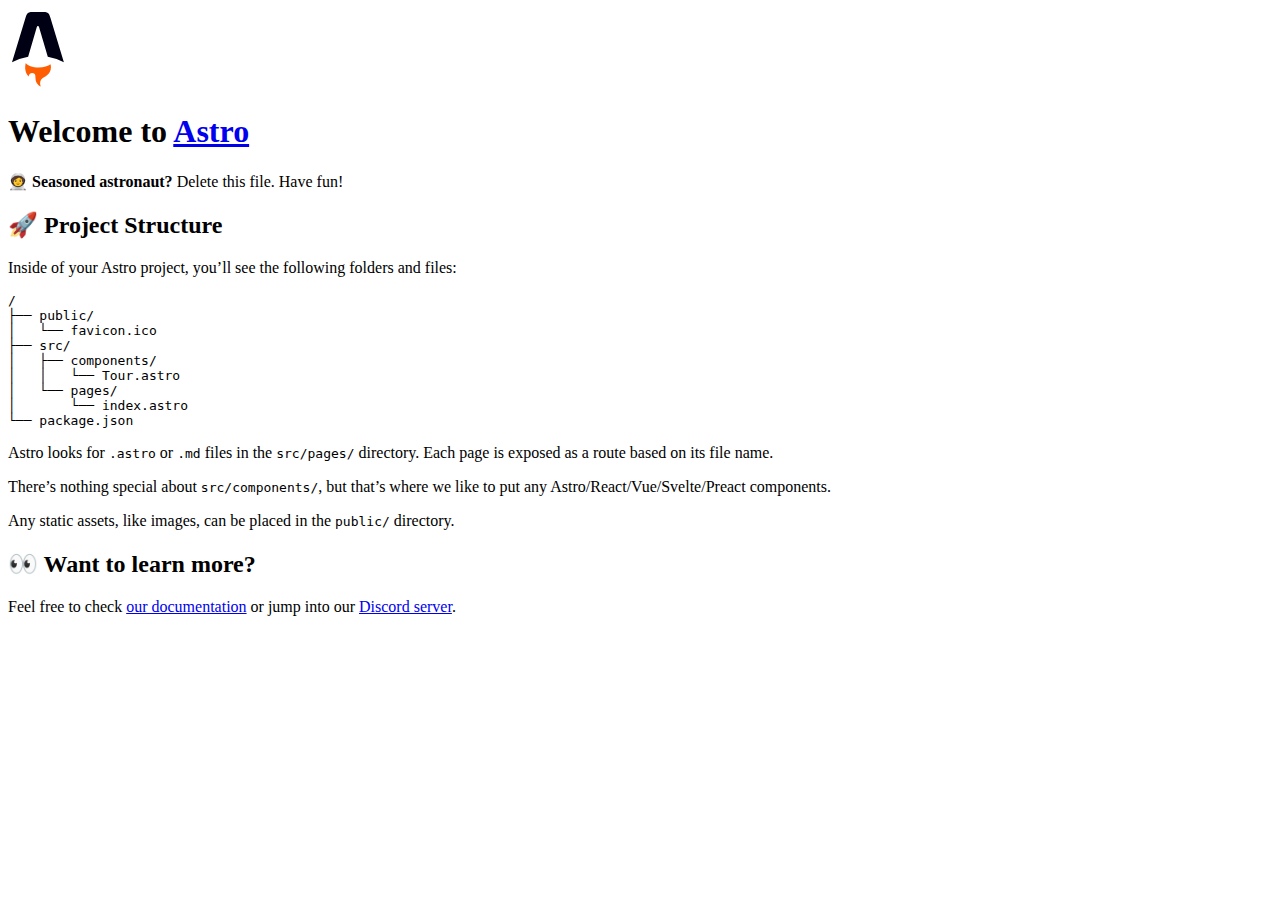
==== index.html @ 8e5aeacb "deploy: 67fd3b7a534b0bbac2ee32662da8f19c6b7dc5e7" ====
<!DOCTYPE html>
<html lang="en" class="astro-KDDBKOBF">
  <head>
    <meta charset="UTF-8">
    <meta name="viewport" content="width=device-width">
    <title>My Astro Site</title>

    <link rel="icon" type="image/x-icon" href="/favicon.ico">

    
  <link rel="stylesheet" href="/astro-deploy-test/assets/index.deaee170.css"></link>
</head>
  <body>
    <main class="astro-KDDBKOBF">
      <header class="astro-KDDBKOBF">
        <div class="astro-KDDBKOBF">
          <img width="60" height="80" src="/assets/logo.svg" alt="Astro logo" class="astro-KDDBKOBF">
          <h1 class="astro-KDDBKOBF">Welcome to <a href="https://astro.build/" class="astro-KDDBKOBF">Astro</a></h1>
        </div>
      </header>

      <article class="astro-K65AQXYQ">
  <div class="banner astro-K65AQXYQ">
    <p class="astro-K65AQXYQ">
      <strong class="astro-K65AQXYQ">🧑‍🚀 Seasoned astronaut?</strong> Delete this file. Have fun!
    </p>
  </div>

  <section class="astro-K65AQXYQ">
    <h2 class="astro-K65AQXYQ" id="-project-structure">🚀 Project Structure</h2>
<p class="astro-K65AQXYQ">Inside of your Astro project, you’ll see the following folders and files:</p>
<pre class="language-null astro-K65AQXYQ"><code is:raw="" class="language-null">/
├── public/
│   └── favicon.ico
├── src/
│   ├── components/
│   │   └── Tour.astro
│   └── pages/
│       └── index.astro
└── package.json</code></pre>
<p class="astro-K65AQXYQ">Astro looks for <code class="astro-K65AQXYQ">.astro</code> or <code class="astro-K65AQXYQ">.md</code> files in the <code class="astro-K65AQXYQ">src/pages/</code> directory.
Each page is exposed as a route based on its file name.</p>
<p class="astro-K65AQXYQ">There’s nothing special about <code class="astro-K65AQXYQ">src/components/</code>, but that’s where we like to put any Astro/React/Vue/Svelte/Preact components.</p>
<p class="astro-K65AQXYQ">Any static assets, like images, can be placed in the <code class="astro-K65AQXYQ">public/</code> directory.</p>

  </section>

  <section class="astro-K65AQXYQ">
    <h2 class="astro-K65AQXYQ">👀 Want to learn more?</h2>
    <p class="astro-K65AQXYQ">
      Feel free to check <a href="https://github.com/withastro/astro" class="astro-K65AQXYQ">our documentation</a> or jump into our <a href="https://astro.build/chat" class="astro-K65AQXYQ">Discord server</a>.
    </p>
  </section>
</article>




      <!--

		You can also use imported framework components directly in your markup!

		Note: by default, these components are NOT interactive on the client.
		The `:visible` directive tells Astro to make it interactive.

		See https://docs.astro.build/core-concepts/component-hydration/

		-->
    </main>
  </body></html>
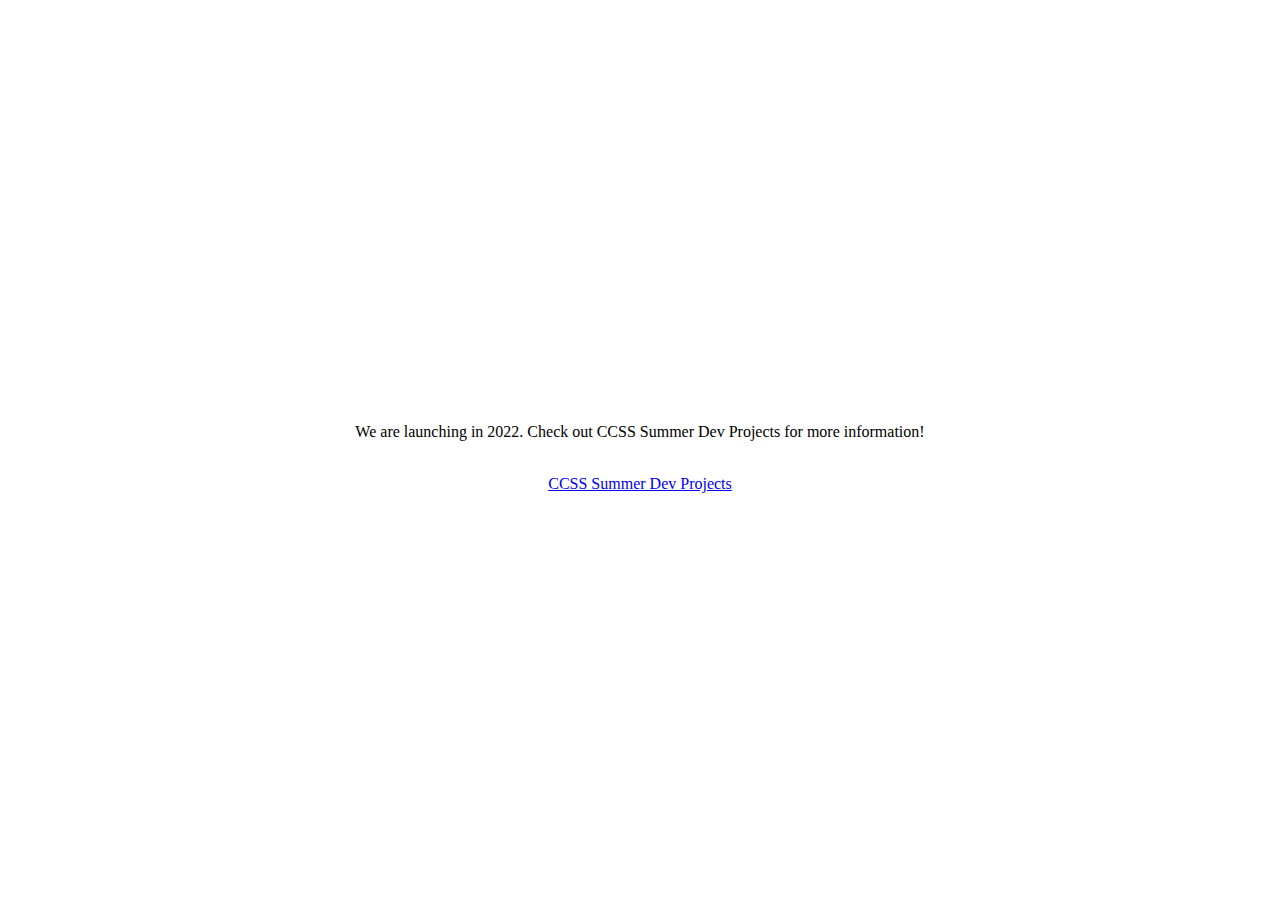
==== commit ac1457d2: "deploy: 34732773c83f35fddf2fd73066238a132006c990" ====
--- a/index.html
+++ b/index.html
@@ -1,70 +1,39 @@
 <!DOCTYPE html>
-<html lang="en" class="astro-KDDBKOBF">
+<html lang="en">
   <head>
-    <meta charset="UTF-8">
-    <meta name="viewport" content="width=device-width">
-    <title>My Astro Site</title>
+    <title>coming soon</title>
+<meta name="description" content="coming soon">
+<meta charset="UTF-8">
+<meta name="viewport" content="width=device-width">
+<link rel="icon" type="image/x-icon" href="/favicon.ico">
 
-    <link rel="icon" type="image/x-icon" href="/favicon.ico">
+<!-- Open Graph / Facebook -->
+<meta property="og:type" content="website">
+<meta property="og:url" content="https://students.carletoncomputerscience.ca/">
+<meta property="og:title" content="coming soon">
+<meta property="og:description" content="coming soon">
+<meta property="og:image" content="https://students.carletoncomputerscience.ca//">
 
-    
-  <link rel="stylesheet" href="/astro-deploy-test/assets/index.deaee170.css"></link>
+<!-- Twitter -->
+<meta property="twitter:card" content="summary_large_image">
+<meta property="twitter:url" content="https://students.carletoncomputerscience.ca/">
+<meta property="twitter:title" content="coming soon">
+<meta property="twitter:description" content="coming soon">
+<meta property="twitter:image" content="https://students.carletoncomputerscience.ca//">
+
+<!-- Cacheing -->
+<meta http-equiv="Cache-control" content="no-cache">
+
+  <link rel="stylesheet" href="/assets/Base.2ce25676.css"></link>
 </head>
   <body>
-    <main class="astro-KDDBKOBF">
-      <header class="astro-KDDBKOBF">
-        <div class="astro-KDDBKOBF">
-          <img width="60" height="80" src="/assets/logo.svg" alt="Astro logo" class="astro-KDDBKOBF">
-          <h1 class="astro-KDDBKOBF">Welcome to <a href="https://astro.build/" class="astro-KDDBKOBF">Astro</a></h1>
-        </div>
-      </header>
-
-      <article class="astro-K65AQXYQ">
-  <div class="banner astro-K65AQXYQ">
-    <p class="astro-K65AQXYQ">
-      <strong class="astro-K65AQXYQ">🧑‍🚀 Seasoned astronaut?</strong> Delete this file. Have fun!
-    </p>
+    <div class="coming-soon-page">
+    <p>
+      We are launching in 2022. Check out CCSS Summer Dev Projects for more
+      information!
+    </p><br>
+    <a href="https://angelonfira.notion.site/CCSS-Dev-Projects-Summer-2022-d0284164d0ae4a4f8bbdd43783f4c09e">
+      CCSS Summer Dev Projects
+    </a>
   </div>
-
-  <section class="astro-K65AQXYQ">
-    <h2 class="astro-K65AQXYQ" id="-project-structure">🚀 Project Structure</h2>
-<p class="astro-K65AQXYQ">Inside of your Astro project, you’ll see the following folders and files:</p>
-<pre class="language-null astro-K65AQXYQ"><code is:raw="" class="language-null">/
-├── public/
-│   └── favicon.ico
-├── src/
-│   ├── components/
-│   │   └── Tour.astro
-│   └── pages/
-│       └── index.astro
-└── package.json</code></pre>
-<p class="astro-K65AQXYQ">Astro looks for <code class="astro-K65AQXYQ">.astro</code> or <code class="astro-K65AQXYQ">.md</code> files in the <code class="astro-K65AQXYQ">src/pages/</code> directory.
-Each page is exposed as a route based on its file name.</p>
-<p class="astro-K65AQXYQ">There’s nothing special about <code class="astro-K65AQXYQ">src/components/</code>, but that’s where we like to put any Astro/React/Vue/Svelte/Preact components.</p>
-<p class="astro-K65AQXYQ">Any static assets, like images, can be placed in the <code class="astro-K65AQXYQ">public/</code> directory.</p>
-
-  </section>
-
-  <section class="astro-K65AQXYQ">
-    <h2 class="astro-K65AQXYQ">👀 Want to learn more?</h2>
-    <p class="astro-K65AQXYQ">
-      Feel free to check <a href="https://github.com/withastro/astro" class="astro-K65AQXYQ">our documentation</a> or jump into our <a href="https://astro.build/chat" class="astro-K65AQXYQ">Discord server</a>.
-    </p>
-  </section>
-</article>
-
-
-
-
-      <!--
-
-		You can also use imported framework components directly in your markup!
-
-		Note: by default, these components are NOT interactive on the client.
-		The `:visible` directive tells Astro to make it interactive.
-
-		See https://docs.astro.build/core-concepts/component-hydration/
-
-		-->
-    </main>
-  </body></html>+  </body></html>
--- a/assets/Base.2ce25676.css
+++ b/assets/Base.2ce25676.css
@@ -0,0 +1 @@
+body{margin:0;padding:0;background-color:#fff;overflow-x:hidden;font-size:1rem}:root{--color-text: #000000;--color-text-light: #666666;--color-text-red: #c40729}.article-layout{width:100%;display:flex;justify-content:center;align-items:center;min-height:100vh;max-height:fit-content;font-family:Merriweather,Georgia,Cambria,Times New Roman,Times,serif}.article-layout a{color:var(--color-text-red)}.article{margin:0 auto;max-width:42rem;padding:2.5rem 1.25rem}.article-heading{margin-bottom:2rem}.article-heading p{color:var(--color-text-red)}.article-body{color:var(--color-text-light)}.article-body img{object-fit:cover;width:100%;margin:auto}.article-body h1,.article-body h2,.article-body h3,.article-body h4,.article-body h5{color:var(--color-text)}.article-footer{margin-top:2rem}.article-footer p{color:var(--color-text-light)}.article-footer a{color:var(--color-text-red)}.coming-soon-page{width:100%;display:flex;justify-content:center;align-items:center;min-height:100vh;max-height:fit-content;flex-direction:column}
